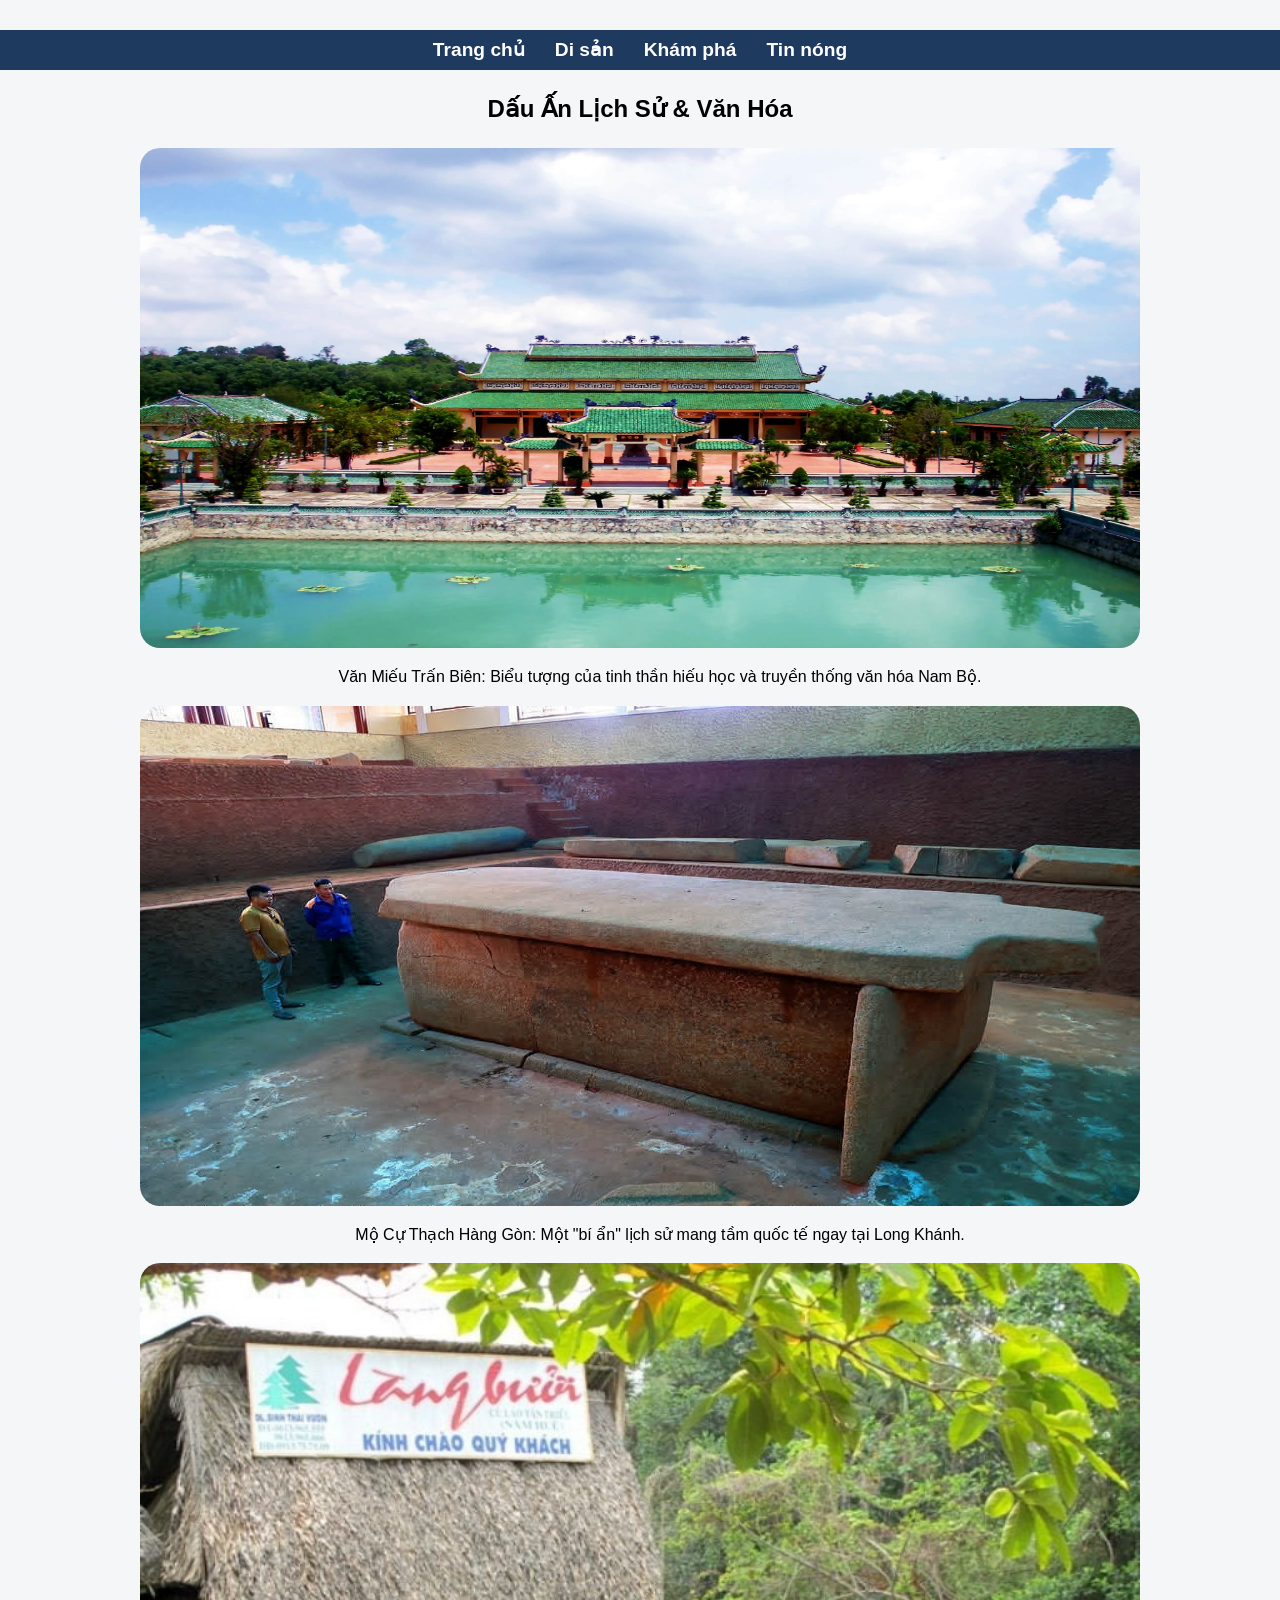
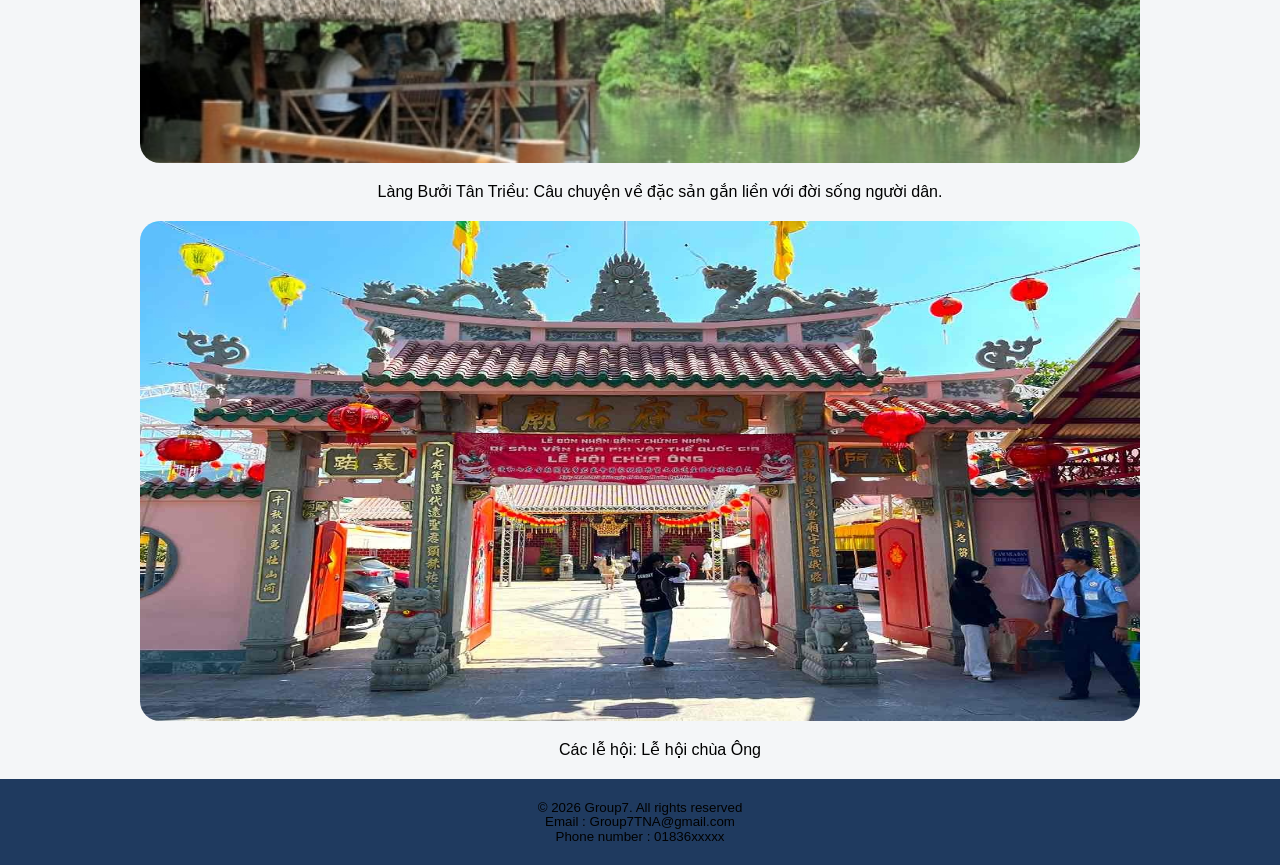
==== exploration.html @ 8a628301 "update" ====
<!DOCTYPE html>
<html>
    <head>
        <meta charset="UTF-8">
        <title>Đồng Nai-Đất lành chim đậu.</title>
        <link rel="stylesheet" href="style.css">
    </head>

    <body>
        <!--thanh điều hướng-->
        <nav class="navigation-bar">
            <ul>
                <li><a href="index.html">Trang chủ</a></li>
                <li><a href="heritage.html">Di sản </a></li>
                <li><a href="exploration.html">Khám phá</a></li>
                <li><a href="news.html">Tin nóng</a></li>
            </ul>
        </nav>

       
       
<h2> Dấu Ấn Lịch Sử & Văn Hóa  </h2>

<section class="disan">
    <section>
        <img src="images/img5.jpg">
        <ul>
        <li>Văn Miếu Trấn Biên: Biểu tượng của tinh thần hiếu học và truyền thống văn hóa Nam Bộ.</li>
       </ul>
    </section>
    <section>
        <img src="images/img6.jpg">
        <ul>
        <li>Mộ Cự Thạch Hàng Gòn: Một "bí ẩn" lịch sử mang tầm quốc tế ngay tại Long Khánh.</li>
       </ul>
    </section>
    <section>
        <img src="images/img7.jpg">
         <ul>
        <li>Làng Bưởi Tân Triều: Câu chuyện về đặc sản gắn liền với đời sống người dân.</li>
       </ul>
    </section>
    <section class="huhu">
        <img src="images/img8.jpg">
         <ul>
        <li>Các lễ hội: Lễ hội chùa Ông</li>
       </ul>
    </section>
</section>

    <footer class="footer">
        <p>© 2026 Group7. All rights reserved</p>
        <p>Email : Group7TNA@gmail.com</p>
        <p>Phone number : 01836xxxxx</p>
    </footer>
    </body>
</html>
---- style.css ----
body {
    font-family: Arial, sans-serif;
    line-height: 1.6;
    background-color: #f4f6f8;
    margin: 0;
}
.navigation-bar {
    background-color: #1f3a5f;
    margin-top: 30px;
    
}

.navigation-bar ul {
    list-style: none;
    margin: 0;
    padding: 0;
    display: flex;
    justify-content: center;
}

.navigation-bar li {  
    margin: 0 15px;
    font-size:larger;
}

.navigation-bar a {
    color: white;
    text-decoration: none;
    font-weight: bold;
    line-height: 40px;
}

.navigation-bar a:hover {
    color: black;
    background: white;
}

body{
  font-family: Arial;
}

h1{
  text-align:center;
}

.slider{
  width:1000px;
  height:350px;
  overflow:hidden;
  margin:auto;
  border-radius:20px;
}

.slides{
  display:flex;
  width:400%;
  animation: slide 12s infinite;
}

.slides img{
  width:1000px;
  height:350px;
  object-fit:cover;
}

@keyframes slide{

  0%{margin-left:0}
  20%{margin-left:0}

  25%{margin-left:-1000px}
  45%{margin-left:-1000px}

  50%{margin-left:-2000px}
  70%{margin-left:-2000px}

  75%{margin-left:-3000px}
  95%{margin-left:-3000px}

  100%{margin-left:0}

}

h2 {
    text-align: center;
}

.content{
    padding-right: 30px;
    list-style: none;
}
.disan li{
    list-style: none;
    text-align: center;
}



.disan img{
    width: 1000px;
    height: 500px;
    display: block;
    margin: auto;
    border-radius: 20px;
}



.footer {
    background-color: #1f3a5f;
    padding: 15px;
    text-align: center;
    font-size: smaller;
    line-height: 1.2px;
}
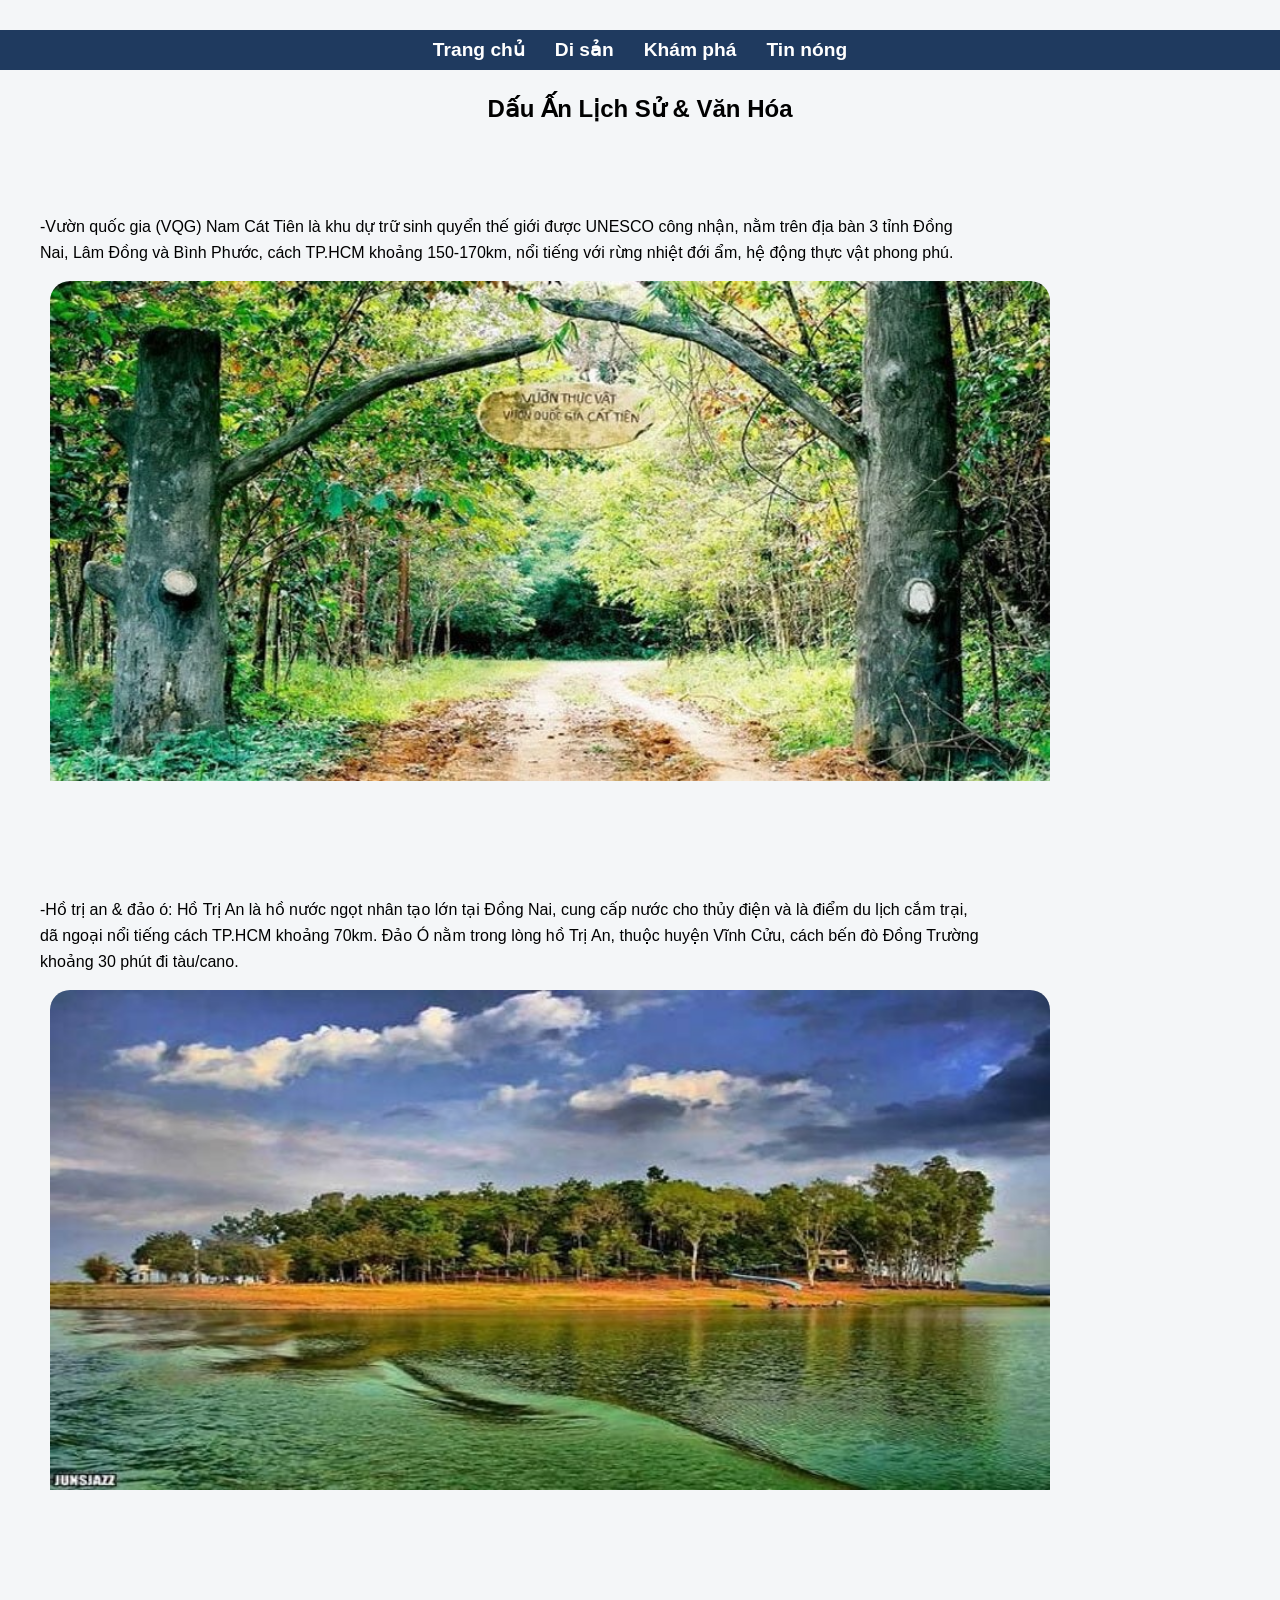
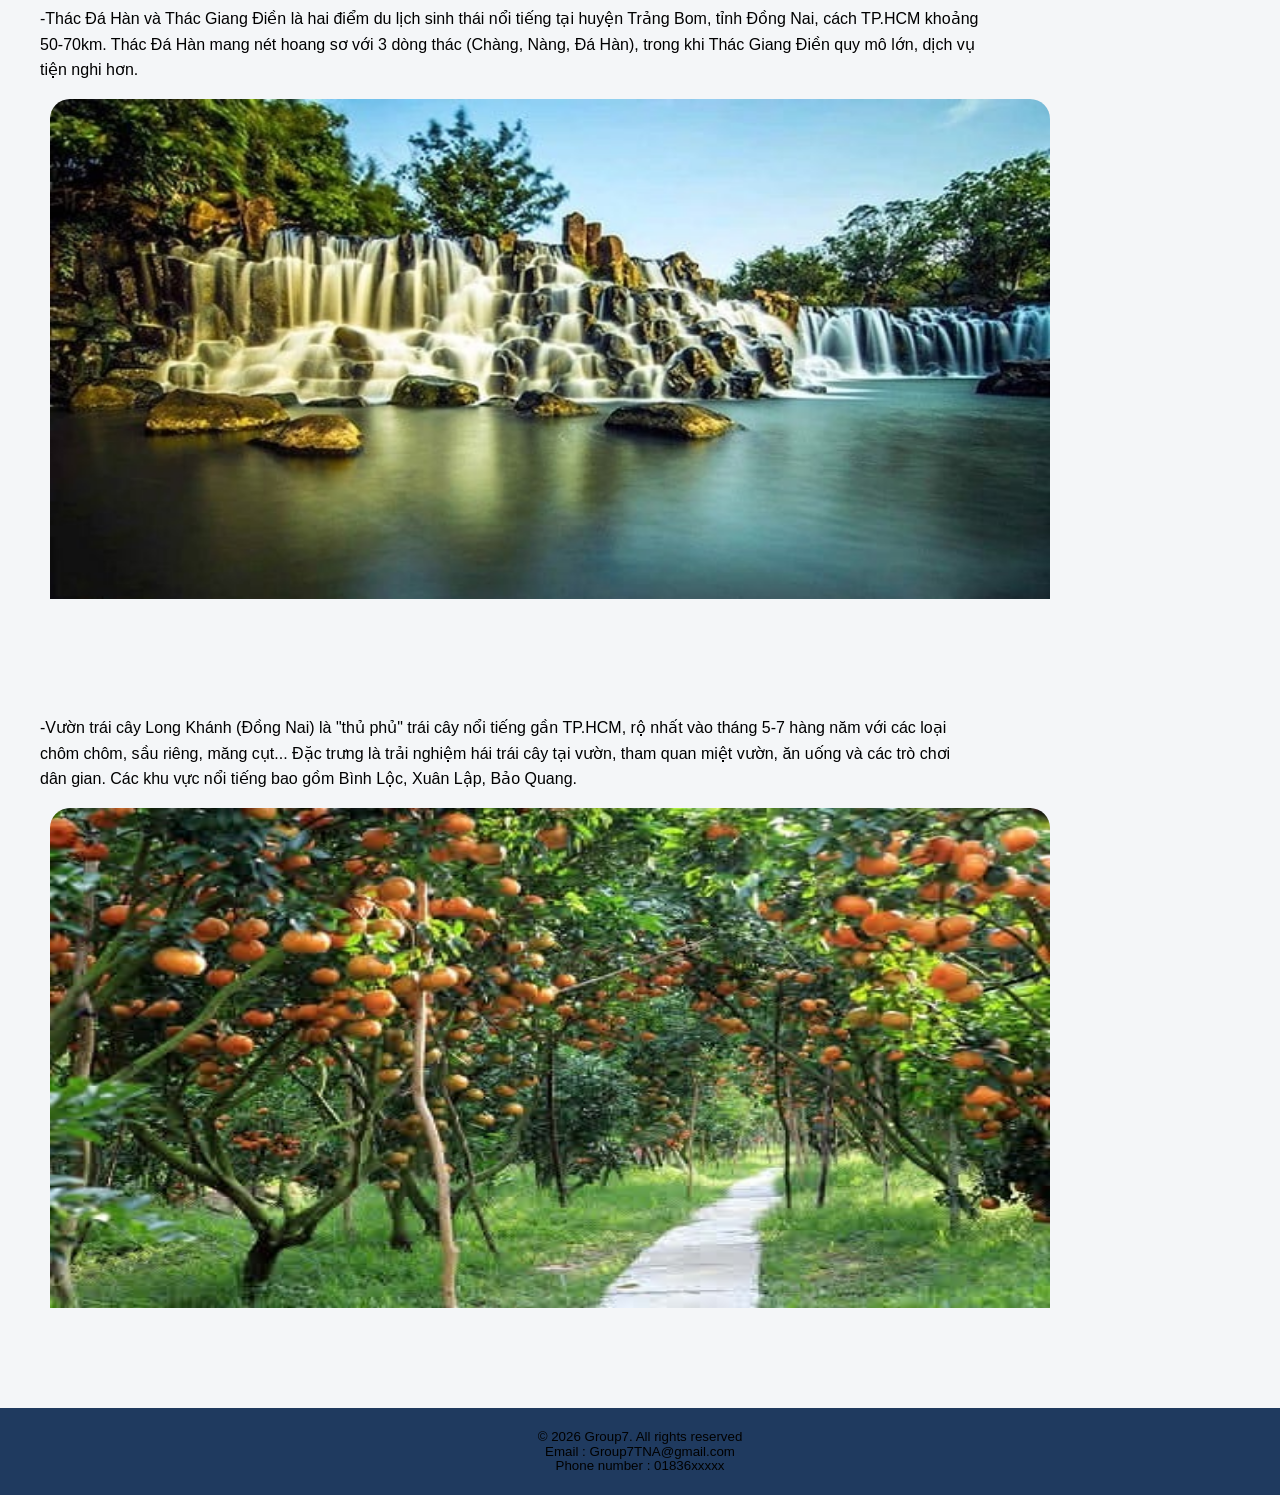
==== commit 1ec7d4db: "update" ====
--- a/exploration.html
+++ b/exploration.html
@@ -21,30 +21,30 @@
        
 <h2> Dấu Ấn Lịch Sử & Văn Hóa  </h2>
 
-<section class="disan">
+<section class="explore">
     <section>
-        <img src="images/img5.jpg">
         <ul>
-        <li>Văn Miếu Trấn Biên: Biểu tượng của tinh thần hiếu học và truyền thống văn hóa Nam Bộ.</li>
+        <li>-Vườn quốc gia (VQG) Nam Cát Tiên là khu dự trữ sinh quyển thế giới được UNESCO công nhận, nằm trên địa bàn 3 tỉnh Đồng Nai, Lâm Đồng và Bình Phước, cách TP.HCM khoảng 150-170km, nổi tiếng với rừng nhiệt đới ẩm, hệ động thực vật phong phú.</li>
        </ul>
+       <img src="images/img10.jpg">
     </section>
     <section>
-        <img src="images/img6.jpg">
         <ul>
-        <li>Mộ Cự Thạch Hàng Gòn: Một "bí ẩn" lịch sử mang tầm quốc tế ngay tại Long Khánh.</li>
+        <li>-Hồ trị an & đảo ó: Hồ Trị An là hồ nước ngọt nhân tạo lớn tại Đồng Nai, cung cấp nước cho thủy điện và là điểm du lịch cắm trại, dã ngoại nổi tiếng cách TP.HCM khoảng 70km. Đảo Ó nằm trong lòng hồ Trị An, thuộc huyện Vĩnh Cửu, cách bến đò Đồng Trường khoảng 30 phút đi tàu/cano.</li>
        </ul>
+       <img src="images/img11.jpg">
     </section>
     <section>
-        <img src="images/img7.jpg">
-         <ul>
-        <li>Làng Bưởi Tân Triều: Câu chuyện về đặc sản gắn liền với đời sống người dân.</li>
+        <ul>
+        <li>-Thác Đá Hàn và Thác Giang Điền là hai điểm du lịch sinh thái nổi tiếng tại huyện Trảng Bom, tỉnh Đồng Nai, cách TP.HCM khoảng 50-70km. Thác Đá Hàn mang nét hoang sơ với 3 dòng thác (Chàng, Nàng, Đá Hàn), trong khi Thác Giang Điền quy mô lớn, dịch vụ tiện nghi hơn. </li>
        </ul>
+       <img src="images/img13.jpg">
     </section>
-    <section class="huhu">
-        <img src="images/img8.jpg">
-         <ul>
-        <li>Các lễ hội: Lễ hội chùa Ông</li>
+    <section>
+        <ul>
+        <li>-Vườn trái cây Long Khánh (Đồng Nai) là "thủ phủ" trái cây nổi tiếng gần TP.HCM, rộ nhất vào tháng 5-7 hàng năm với các loại chôm chôm, sầu riêng, măng cụt... Đặc trưng là trải nghiệm hái trái cây tại vườn, tham quan miệt vườn, ăn uống và các trò chơi dân gian. Các khu vực nổi tiếng bao gồm Bình Lộc, Xuân Lập, Bảo Quang.</li>
        </ul>
+       <img src="images/img15.jpg">
     </section>
 </section>
 
--- a/style.css
+++ b/style.css
@@ -103,8 +103,32 @@
     margin: auto;
     border-radius: 20px;
 }
+.explore {
+    padding-top: 50px;
+}
 
+.explore li {
+    list-style: none;
+    text-align: left;
+    padding-right: 300px;
+}
+.explore img {
+    width: 1000px;
+    height: 500px;
+    display: block ;
+    margin-left: 50px ;
+    border-radius: 20px;
+    padding-bottom: 100px;
+}
 
+.poem {
+    display: flex;
+}
+.box {
+    width: 50%;
+    padding:10%;
+    border: black solid 1px;
+}
 
 .footer {
     background-color: #1f3a5f;
@@ -112,4 +136,5 @@
     text-align: center;
     font-size: smaller;
     line-height: 1.2px;
-}+}
+
